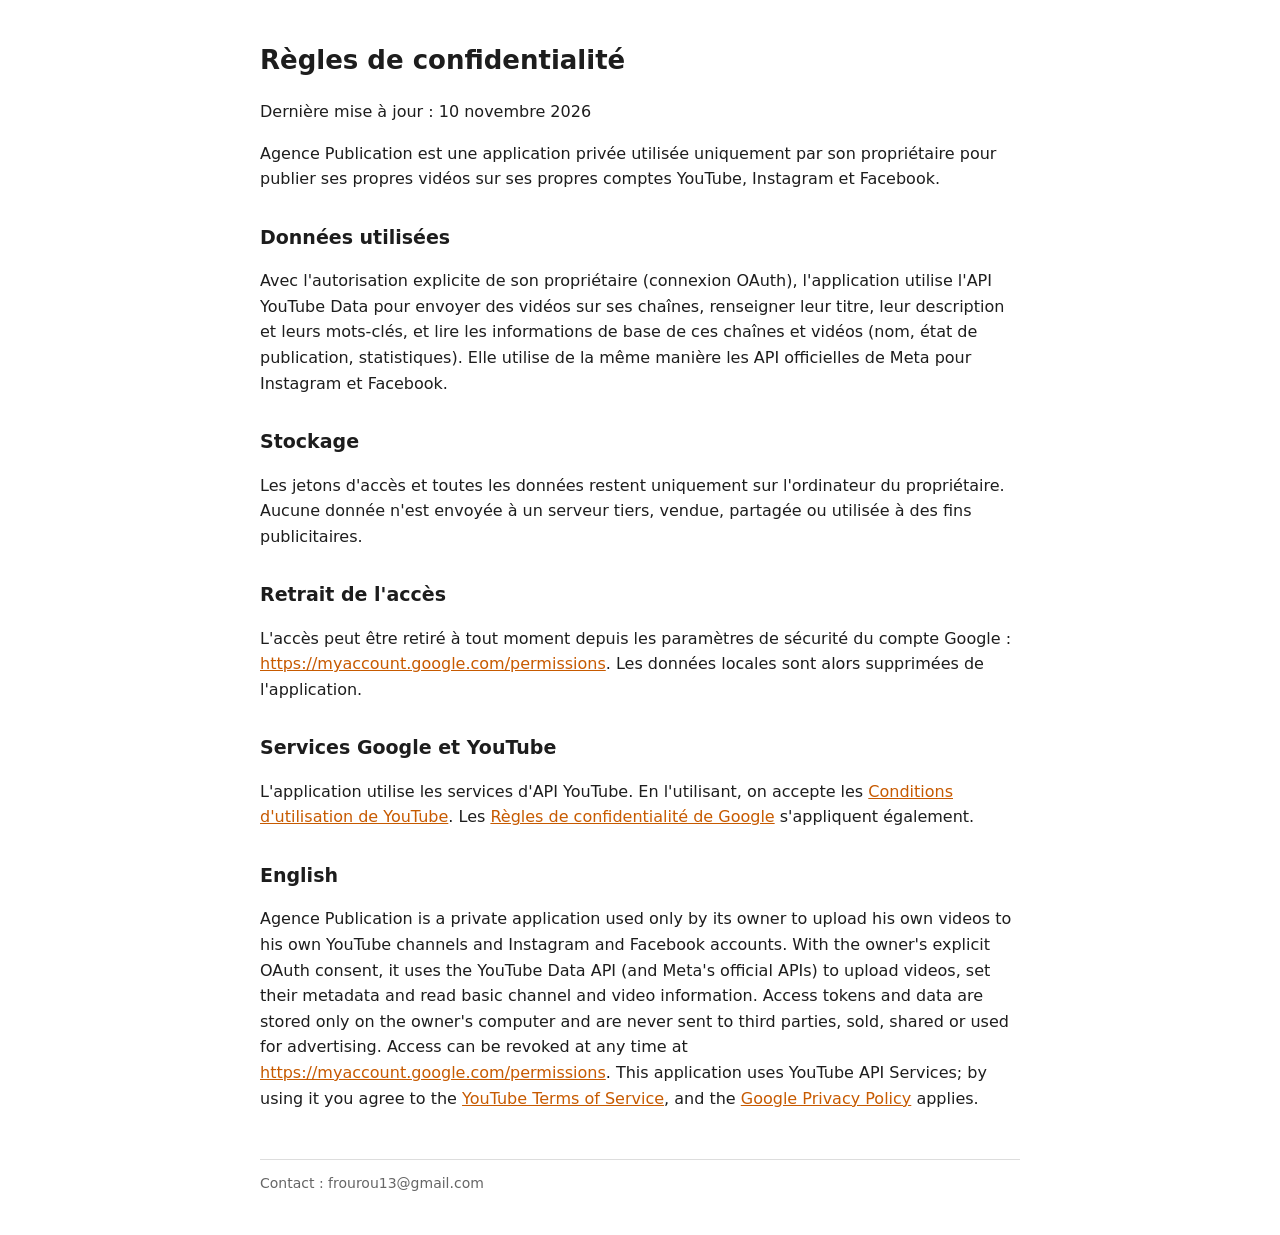
==== confidentialite.html @ c4599d9c "Add files via upload" ====
<!DOCTYPE html>
<html lang="fr">
<head>
<meta charset="utf-8">
<meta name="viewport" content="width=device-width, initial-scale=1">
<title>Règles de confidentialité – Agence Publication</title>
<style>
body{font:16px/1.6 "Segoe UI",system-ui,sans-serif;max-width:760px;margin:40px auto;padding:0 20px;color:#1d1d1d}
h1{font-size:26px}h2{font-size:19px;margin-top:30px}a{color:#c75a00}
footer{margin-top:48px;font-size:14px;color:#666;border-top:1px solid #ddd;padding-top:12px}
</style>
</head>
<body>
<h1>Règles de confidentialité</h1>
<p>Dernière mise à jour : 10 novembre 2026</p>

<p>Agence Publication est une application privée utilisée uniquement par son propriétaire pour publier ses propres vidéos sur ses propres comptes YouTube, Instagram et Facebook.</p>

<h2>Données utilisées</h2>
<p>Avec l'autorisation explicite de son propriétaire (connexion OAuth), l'application utilise l'API YouTube Data pour envoyer des vidéos sur ses chaînes, renseigner leur titre, leur description et leurs mots-clés, et lire les informations de base de ces chaînes et vidéos (nom, état de publication, statistiques). Elle utilise de la même manière les API officielles de Meta pour Instagram et Facebook.</p>

<h2>Stockage</h2>
<p>Les jetons d'accès et toutes les données restent uniquement sur l'ordinateur du propriétaire. Aucune donnée n'est envoyée à un serveur tiers, vendue, partagée ou utilisée à des fins publicitaires.</p>

<h2>Retrait de l'accès</h2>
<p>L'accès peut être retiré à tout moment depuis les paramètres de sécurité du compte Google : <a href="https://myaccount.google.com/permissions">https://myaccount.google.com/permissions</a>. Les données locales sont alors supprimées de l'application.</p>

<h2>Services Google et YouTube</h2>
<p>L'application utilise les services d'API YouTube. En l'utilisant, on accepte les <a href="https://www.youtube.com/t/terms">Conditions d'utilisation de YouTube</a>. Les <a href="https://policies.google.com/privacy">Règles de confidentialité de Google</a> s'appliquent également.</p>

<h2>English</h2>
<p>Agence Publication is a private application used only by its owner to upload his own videos to his own YouTube channels and Instagram and Facebook accounts. With the owner's explicit OAuth consent, it uses the YouTube Data API (and Meta's official APIs) to upload videos, set their metadata and read basic channel and video information. Access tokens and data are stored only on the owner's computer and are never sent to third parties, sold, shared or used for advertising. Access can be revoked at any time at <a href="https://myaccount.google.com/permissions">https://myaccount.google.com/permissions</a>. This application uses YouTube API Services; by using it you agree to the <a href="https://www.youtube.com/t/terms">YouTube Terms of Service</a>, and the <a href="https://policies.google.com/privacy">Google Privacy Policy</a> applies.</p>

<footer>Contact : frourou13@gmail.com</footer>
</body>
</html>
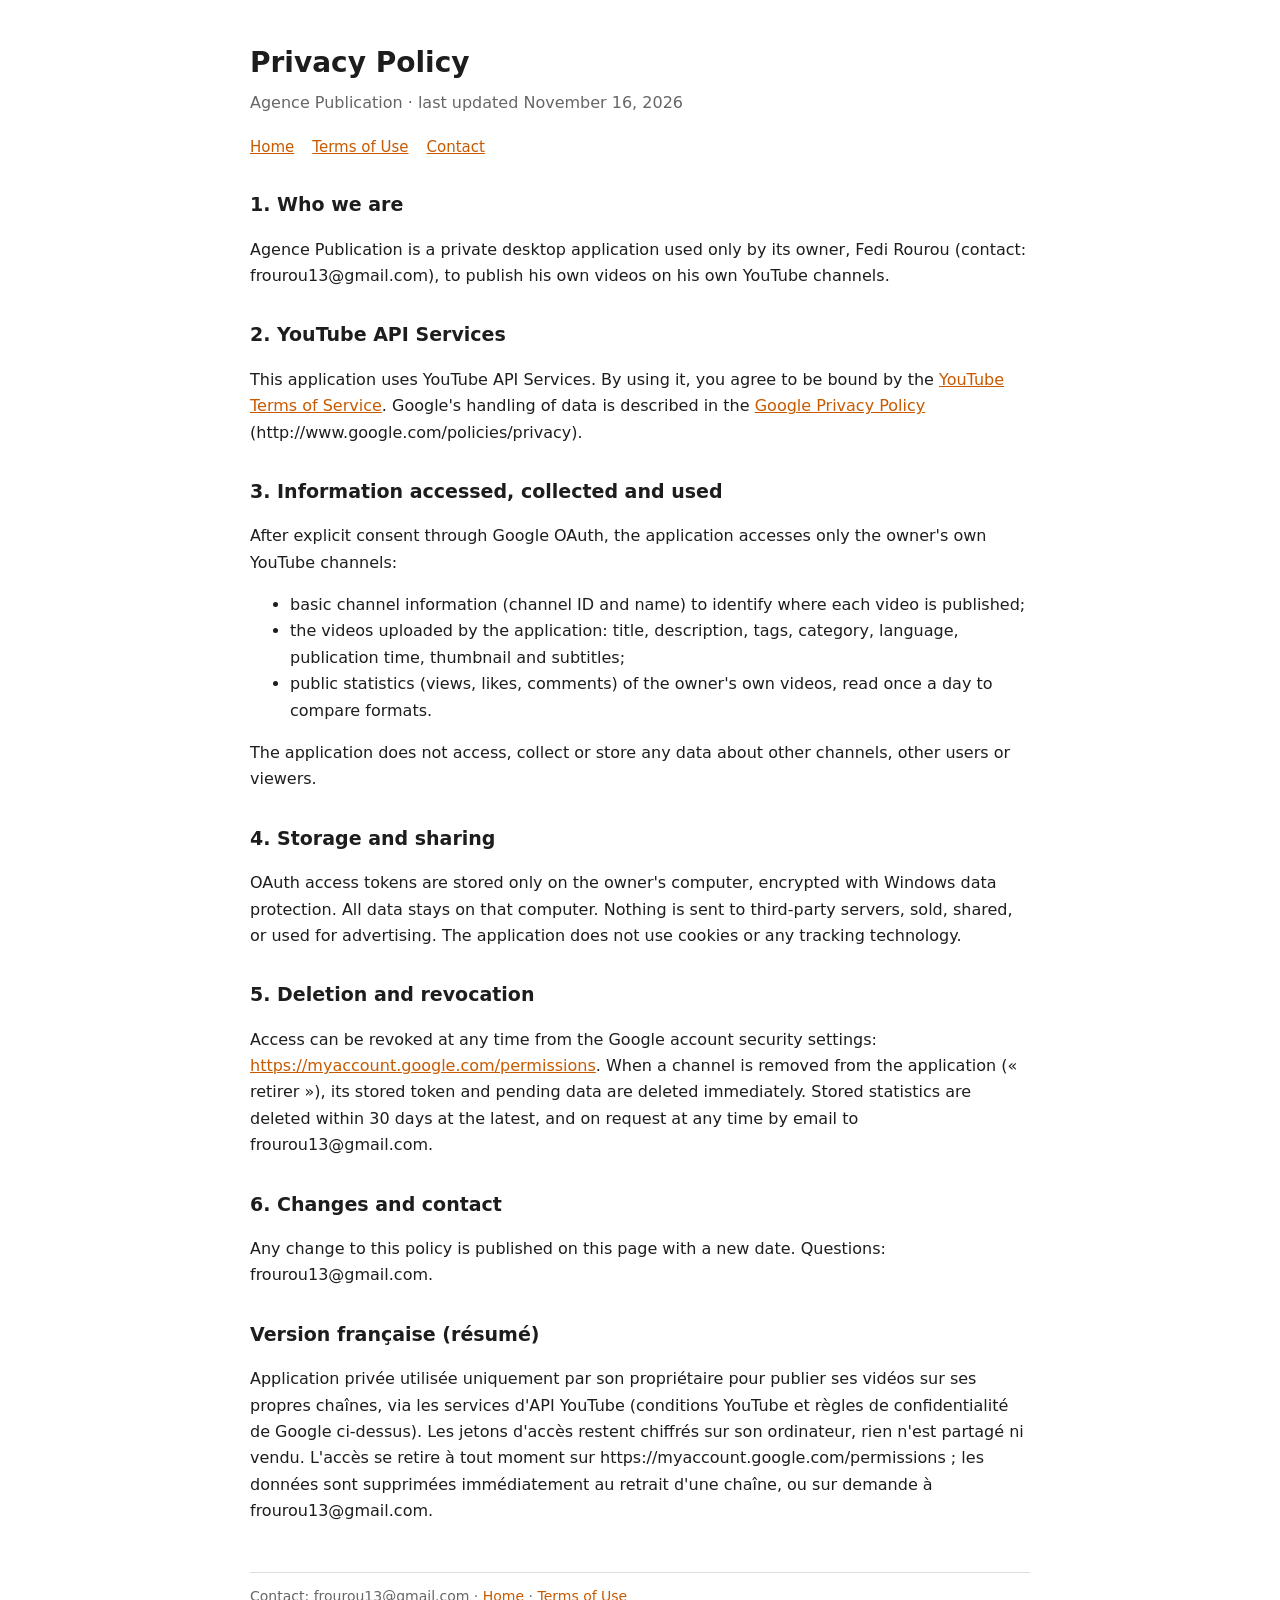
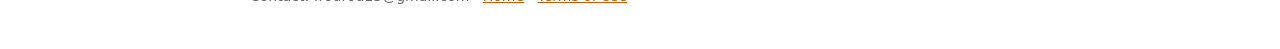
==== commit 42afdb56: "Add files via upload" ====
--- a/confidentialite.html
+++ b/confidentialite.html
@@ -1,36 +1,38 @@
 <!DOCTYPE html>
-<html lang="fr">
-<head>
-<meta charset="utf-8">
-<meta name="viewport" content="width=device-width, initial-scale=1">
-<title>Règles de confidentialité – Agence Publication</title>
-<style>
-body{font:16px/1.6 "Segoe UI",system-ui,sans-serif;max-width:760px;margin:40px auto;padding:0 20px;color:#1d1d1d}
-h1{font-size:26px}h2{font-size:19px;margin-top:30px}a{color:#c75a00}
-footer{margin-top:48px;font-size:14px;color:#666;border-top:1px solid #ddd;padding-top:12px}
-</style>
-</head>
+<html lang="en">
+<head><meta charset="utf-8"><meta name="viewport" content="width=device-width, initial-scale=1">
+<title>Privacy Policy – Agence Publication</title><link rel="stylesheet" href="style.css"></head>
 <body>
-<h1>Règles de confidentialité</h1>
-<p>Dernière mise à jour : 10 novembre 2026</p>
+<h1>Privacy Policy</h1>
+<p class="sous">Agence Publication · last updated November 16, 2026</p>
+<nav><a href="index.html">Home</a><a href="conditions.html">Terms of Use</a><a href="mailto:frourou13@gmail.com">Contact</a></nav>
 
-<p>Agence Publication est une application privée utilisée uniquement par son propriétaire pour publier ses propres vidéos sur ses propres comptes YouTube, Instagram et Facebook.</p>
+<h2>1. Who we are</h2>
+<p>Agence Publication is a private desktop application used only by its owner, Fedi Rourou (contact: frourou13@gmail.com), to publish his own videos on his own YouTube channels.</p>
 
-<h2>Données utilisées</h2>
-<p>Avec l'autorisation explicite de son propriétaire (connexion OAuth), l'application utilise l'API YouTube Data pour envoyer des vidéos sur ses chaînes, renseigner leur titre, leur description et leurs mots-clés, et lire les informations de base de ces chaînes et vidéos (nom, état de publication, statistiques). Elle utilise de la même manière les API officielles de Meta pour Instagram et Facebook.</p>
+<h2>2. YouTube API Services</h2>
+<p>This application uses YouTube API Services. By using it, you agree to be bound by the <a href="https://www.youtube.com/t/terms">YouTube Terms of Service</a>. Google's handling of data is described in the <a href="https://policies.google.com/privacy">Google Privacy Policy</a> (http://www.google.com/policies/privacy).</p>
 
-<h2>Stockage</h2>
-<p>Les jetons d'accès et toutes les données restent uniquement sur l'ordinateur du propriétaire. Aucune donnée n'est envoyée à un serveur tiers, vendue, partagée ou utilisée à des fins publicitaires.</p>
+<h2>3. Information accessed, collected and used</h2>
+<p>After explicit consent through Google OAuth, the application accesses only the owner's own YouTube channels:</p>
+<ul>
+<li>basic channel information (channel ID and name) to identify where each video is published;</li>
+<li>the videos uploaded by the application: title, description, tags, category, language, publication time, thumbnail and subtitles;</li>
+<li>public statistics (views, likes, comments) of the owner's own videos, read once a day to compare formats.</li>
+</ul>
+<p>The application does not access, collect or store any data about other channels, other users or viewers.</p>
 
-<h2>Retrait de l'accès</h2>
-<p>L'accès peut être retiré à tout moment depuis les paramètres de sécurité du compte Google : <a href="https://myaccount.google.com/permissions">https://myaccount.google.com/permissions</a>. Les données locales sont alors supprimées de l'application.</p>
+<h2>4. Storage and sharing</h2>
+<p>OAuth access tokens are stored only on the owner's computer, encrypted with Windows data protection. All data stays on that computer. Nothing is sent to third-party servers, sold, shared, or used for advertising. The application does not use cookies or any tracking technology.</p>
 
-<h2>Services Google et YouTube</h2>
-<p>L'application utilise les services d'API YouTube. En l'utilisant, on accepte les <a href="https://www.youtube.com/t/terms">Conditions d'utilisation de YouTube</a>. Les <a href="https://policies.google.com/privacy">Règles de confidentialité de Google</a> s'appliquent également.</p>
+<h2>5. Deletion and revocation</h2>
+<p>Access can be revoked at any time from the Google account security settings: <a href="https://myaccount.google.com/permissions">https://myaccount.google.com/permissions</a>. When a channel is removed from the application (« retirer »), its stored token and pending data are deleted immediately. Stored statistics are deleted within 30 days at the latest, and on request at any time by email to frourou13@gmail.com.</p>
 
-<h2>English</h2>
-<p>Agence Publication is a private application used only by its owner to upload his own videos to his own YouTube channels and Instagram and Facebook accounts. With the owner's explicit OAuth consent, it uses the YouTube Data API (and Meta's official APIs) to upload videos, set their metadata and read basic channel and video information. Access tokens and data are stored only on the owner's computer and are never sent to third parties, sold, shared or used for advertising. Access can be revoked at any time at <a href="https://myaccount.google.com/permissions">https://myaccount.google.com/permissions</a>. This application uses YouTube API Services; by using it you agree to the <a href="https://www.youtube.com/t/terms">YouTube Terms of Service</a>, and the <a href="https://policies.google.com/privacy">Google Privacy Policy</a> applies.</p>
+<h2>6. Changes and contact</h2>
+<p>Any change to this policy is published on this page with a new date. Questions: frourou13@gmail.com.</p>
 
-<footer>Contact : frourou13@gmail.com</footer>
-</body>
-</html>
+<h2>Version française (résumé)</h2>
+<p>Application privée utilisée uniquement par son propriétaire pour publier ses vidéos sur ses propres chaînes, via les services d'API YouTube (conditions YouTube et règles de confidentialité de Google ci-dessus). Les jetons d'accès restent chiffrés sur son ordinateur, rien n'est partagé ni vendu. L'accès se retire à tout moment sur https://myaccount.google.com/permissions ; les données sont supprimées immédiatement au retrait d'une chaîne, ou sur demande à frourou13@gmail.com.</p>
+
+<footer>Contact: frourou13@gmail.com · <a href="index.html">Home</a> · <a href="conditions.html">Terms of Use</a></footer>
+</body></html>
--- a/style.css
+++ b/style.css
@@ -0,0 +1,5 @@
+body{font:16px/1.65 "Segoe UI",system-ui,sans-serif;max-width:780px;margin:40px auto;padding:0 20px;color:#1d1d1d}
+h1{font-size:28px;margin-bottom:4px}h2{font-size:19px;margin-top:30px}a{color:#c75a00}
+.sous{color:#666;margin-top:0}nav{margin:18px 0 26px;font-size:15px}nav a{margin-right:18px}
+.yt{display:inline-flex;align-items:center;gap:8px;border:1px solid #ddd;border-radius:8px;padding:8px 12px;margin-top:10px;font-size:14px}
+.yt b{color:#ff0000}footer{margin-top:48px;font-size:14px;color:#666;border-top:1px solid #ddd;padding-top:12px}
